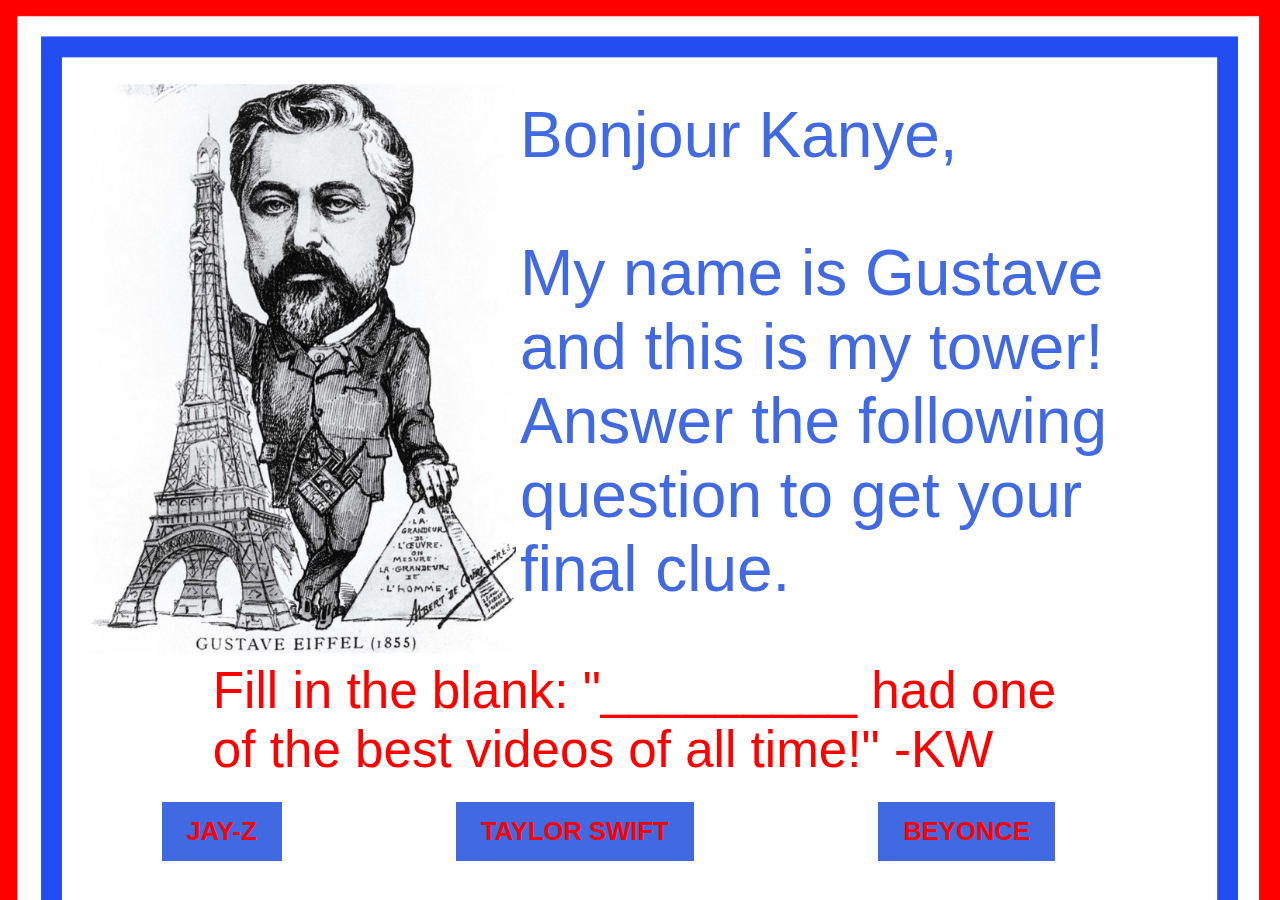
==== eiffel.html @ cbb50847 "created pages for clues at all three destinations" ====
<!DOCTYPE html>
<html>

<head>
<title> Kanye's in Paris </title>
<link href="eiffel.css" rel="stylesheet" />
</head>

<body>
<div id="button_1">
<a href="index.html">Jay-Z</a>
</div>
<div id= "button_2">
<a href="index.html">Taylor Swift</a>
</div>
<div id= "button_3">
<a href="index.html">Beyonce</a>
</div>


<div id="harold">
<p> Bonjour Kanye,</p>
<p> My name is Gustave and this is my tower!
 Answer the following question to get your final clue.
</p>
</div>

<div id="question">
<p>
Fill in the blank: "_________ had one of the best videos of all time!" -KW
</p>
</div>

</body>
---- eiffel.css ----
body{
	background-image: url('eiffel_clue.jpg');
	background-repeat:no-repeat;
	background-size: 100%;
}

#harold{
	position: absolute;
	margin-left: 40%;
	margin-top: 2%;
	margin-right:5%;
	font-family: helvetica;
	color: royalblue;
	font-size: 5vw;
}

#question{
	position: absolute;
	margin-left:16%;
	margin-top: 47%;
	margin-right:15%;
	font-family: helvetica;
	color: red;
	font-size: 4vw;
}

#button_1{
	padding:15px 25px;
	background-color: royalblue;
	font-family: helvetica;
	font-size: 2vw;
	text-align:center;
	font-weight:bold;
	text-transform: uppercase;
	color: red;
	position: absolute;
	margin-left: 12%;
	margin-top: 62%;
}
#button_2{
	padding:15px 25px;
	background-color: royalblue;
	font-family: helvetica;
	font-size: 2vw;
	text-align:center;
	font-weight:bold;
	text-transform: uppercase;
	color: red;
	position: absolute;
	margin-left: 35%;
	margin-top: 62%;
}
#button_3{
	padding:15px 25px;
	background-color: royalblue;
	font-family: helvetica;
	font-size: 2vw;
	text-align:center;
	font-weight:bold;
	text-transform: uppercase;
	color: red;
	position: absolute;
	margin-left: 68%;
	margin-top: 62%;
}

a:link{
	text-decoration: none;
	color:red;
}
a:visited{
	text-decoration: none;
	color:white;
}
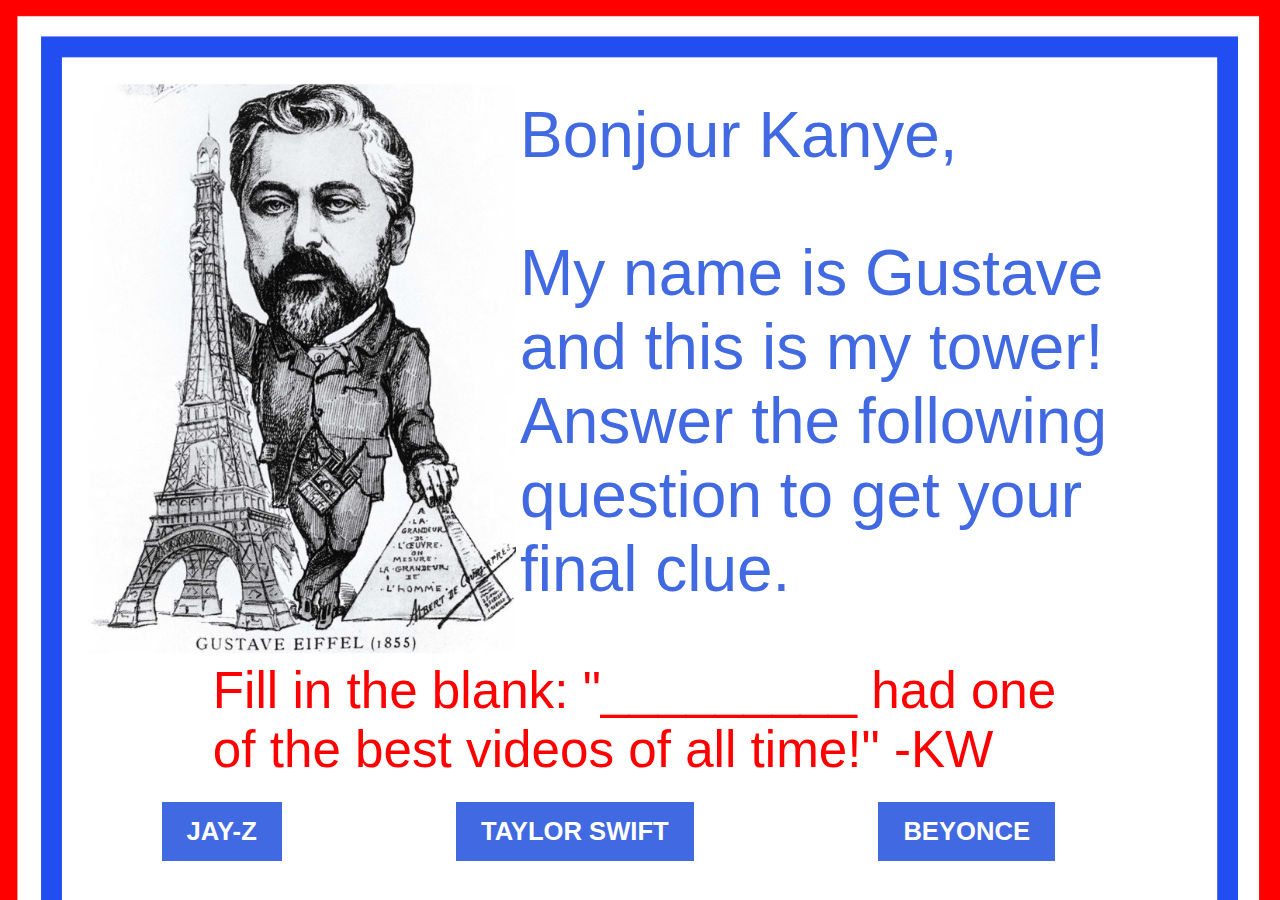
==== commit f4c05bf9: "added more cases for offroad, made buttons easier to click in eiffel.html" ====
--- a/eiffel.html
+++ b/eiffel.html
@@ -2,33 +2,34 @@
 <html>
 
 <head>
-<title> Kanye's in Paris </title>
-<link href="eiffel.css" rel="stylesheet" />
+    <title> Kanye's in Paris </title>
+    <link href="eiffel.css" rel="stylesheet" />
 </head>
 
 <body>
-<div id="button_1">
-<a href="index.html">Jay-Z</a>
-</div>
-<div id= "button_2">
-<a href="index.html">Taylor Swift</a>
-</div>
-<div id= "button_3">
-<a href="index.html">Beyonce</a>
-</div>
+    <a style="display:block" href="loser.html">
+        <div id="button_1">Jay-Z</div>
+    </a>
+    <a style="display:block" href="loser.html">
+        <div id= "button_2">Taylor Swift</div>
+    </a>
+    <a style="display:block" href="index.html">
+        <div id= "button_3">Beyonce</div>
+    </a>
 
+    <div id="harold">
+        <p> Bonjour Kanye,</p>
+        <p>
+         My name is Gustave and this is my tower!
+         Answer the following question to get your final clue.
+        </p>
+    </div>
 
-<div id="harold">
-<p> Bonjour Kanye,</p>
-<p> My name is Gustave and this is my tower!
- Answer the following question to get your final clue.
-</p>
-</div>
+    <div id="question">
+        <p>
+        Fill in the blank: "_________ had one of the best videos of all time!" -KW
+        </p>
+    </div>
 
-<div id="question">
-<p>
-Fill in the blank: "_________ had one of the best videos of all time!" -KW
-</p>
-</div>
-
-</body>+</body>
+</html>
--- a/eiffel.css
+++ b/eiffel.css
@@ -32,7 +32,7 @@
 	text-align:center;
 	font-weight:bold;
 	text-transform: uppercase;
-	color: red;
+	color: white;
 	position: absolute;
 	margin-left: 12%;
 	margin-top: 62%;
@@ -45,7 +45,7 @@
 	text-align:center;
 	font-weight:bold;
 	text-transform: uppercase;
-	color: red;
+	color: white;
 	position: absolute;
 	margin-left: 35%;
 	margin-top: 62%;
@@ -58,7 +58,7 @@
 	text-align:center;
 	font-weight:bold;
 	text-transform: uppercase;
-	color: red;
+	color: white;
 	position: absolute;
 	margin-left: 68%;
 	margin-top: 62%;
@@ -71,4 +71,4 @@
 a:visited{
 	text-decoration: none;
 	color:white;
-}+}
